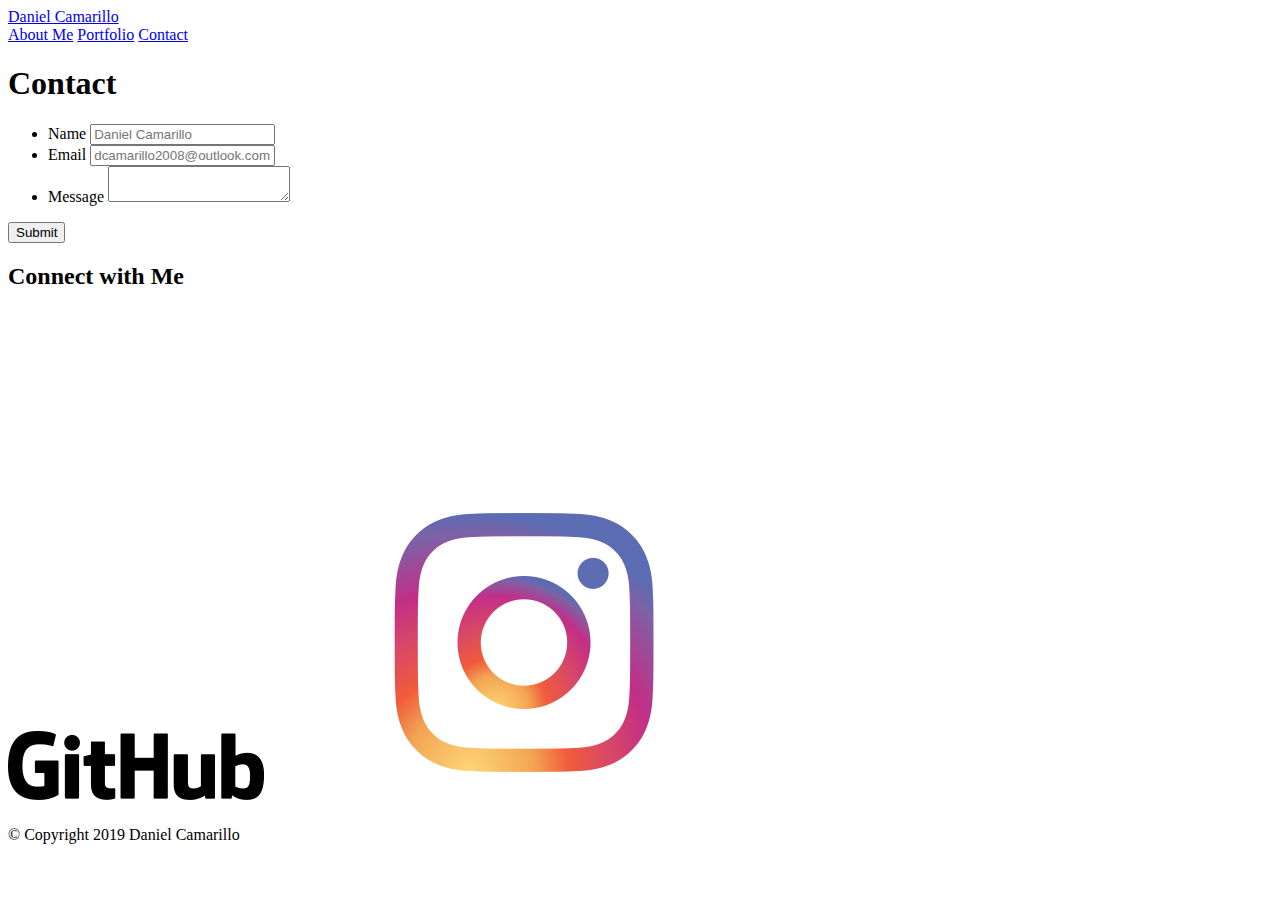
==== contact.html @ 6bd8b562 "Completed the HTML Files" ====
<!DOCTYPE html>
<html>
<head>
    <title>About Me</title>
</head>
<body>
    <header id="masterhead">
    <div class="container"> 
        <a href="index.html" id="logo">Daniel Camarillo</a>
            <nav>
                <a href="index.html">About Me</a>
                <a href="portfolio.html">Portfolio</a>
                <a href="contact.html">Contact</a>
            </nav>
        </div>
    </header>

<div id="main-container" class="container">
    <section class="main-container">
        <h1>Contact</h1>

        <form id="contact-form">
            <ul>
                <li>
                    <label for="name">Name</label>
                    <input type="text" name="name" id="name" 
                    placeholder="Daniel Camarillo" required="required">
                </li>
                <li>
                    <label for="email">Email</label>
                    <input type="text" name="email" id="email" 
                    placeholder="dcamarillo2008@outlook.com" required="required">
                </li>
                <li>
                    <label for="message">Message</label>
                    <textarea id="message" name="message" 
                    required="required"></textarea>
                </li>
            </ul>
            <input type="submit" name="submit">
        </form>

    </section>

    <section class="sidebar">
        <div id="connect">
            <h2>Connect with Me</h2>

            <img src="assets/images/Github.png" class="social" alt="Github">
            <img src="assets/images/Instagram.png" class="social" alt="Instagram">
        </div>
    </section>
</div>

<footer>
    <div class="container">
            &copy; Copyright 2019 Daniel Camarillo
    </div>
</footer>

</footer>
</section>
</body>
</html>
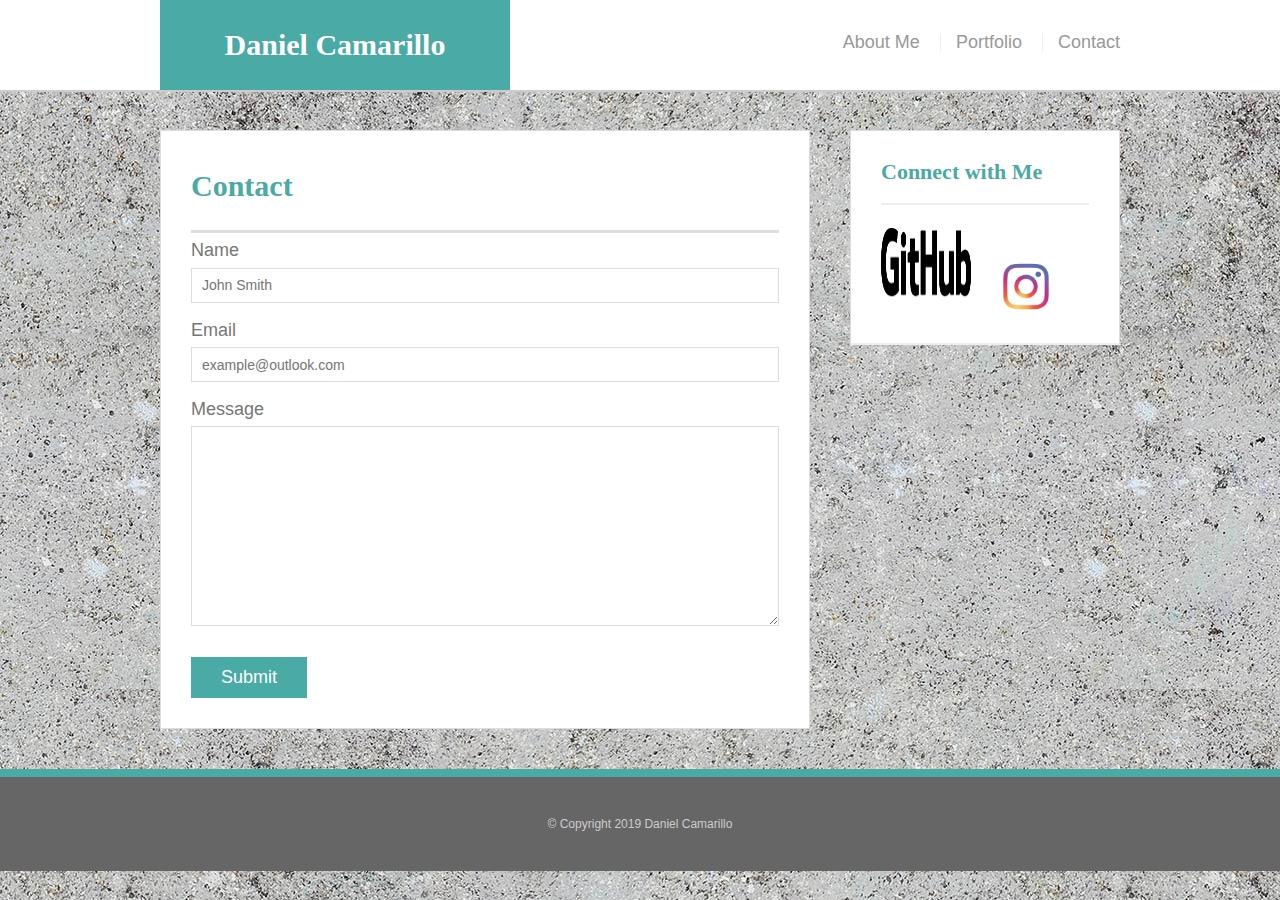
==== commit bbe9e16c: "Completed the CSS and Updated the HTML files" ====
--- a/contact.html
+++ b/contact.html
@@ -1,7 +1,9 @@
 <!DOCTYPE html>
-<html>
+<html lang="en-us">
 <head>
-    <title>About Me</title>
+    <title>Contact Daniel Camarillo</title>
+    <link rel="stylesheet" type="text/css" href="assets/css/reset.css">
+    <link rel="stylesheet" type="text/css" href="assets/css/style.css">
 </head>
 <body>
     <header id="masterhead">
@@ -15,42 +17,38 @@
         </div>
     </header>
 
-<div id="main-container" class="container">
-    <section class="main-container">
-        <h1>Contact</h1>
+    <div id="main-container" class="container">
+        <section class="main-container">
+            <h1>Contact</h1>
 
-        <form id="contact-form">
-            <ul>
-                <li>
-                    <label for="name">Name</label>
-                    <input type="text" name="name" id="name" 
-                    placeholder="Daniel Camarillo" required="required">
-                </li>
-                <li>
-                    <label for="email">Email</label>
-                    <input type="text" name="email" id="email" 
-                    placeholder="dcamarillo2008@outlook.com" required="required">
-                </li>
-                <li>
-                    <label for="message">Message</label>
-                    <textarea id="message" name="message" 
-                    required="required"></textarea>
-                </li>
-            </ul>
-            <input type="submit" name="submit">
-        </form>
+            <form id="contact-form">
+                <ul>
+                    <li>
+                        <label for="name">Name</label>
+                        <input type="text" name="name" id="name" placeholder="John Smith" required="required">
+                    </li>
+                    <li>
+                        <label for="email">Email</label>
+                        <input type="text" name="email" id="email" placeholder="example@outlook.com" required="required">
+                    </li>
+                    <li>
+                        <label for="message">Message</label>
+                        <textarea id="message" name="message" required="required"></textarea>
+                    </li>
+                </ul>
+                <input type="submit" name="submit">
+            </form>
+        </section>
 
-    </section>
+        <section class="sidebar">
+            <div id="connect">
+                <h2>Connect with Me</h2>
 
-    <section class="sidebar">
-        <div id="connect">
-            <h2>Connect with Me</h2>
-
-            <img src="assets/images/Github.png" class="social" alt="Github">
-            <img src="assets/images/Instagram.png" class="social" alt="Instagram">
-        </div>
-    </section>
-</div>
+                <img src="assets/images/Github.png" class="social" alt="Github">
+                <img src="assets/images/Instagram.png" class="social" alt="Instagram">
+            </div>
+        </section>
+    </div>
 
 <footer>
     <div class="container">
--- a/assets/css/style.css
+++ b/assets/css/style.css
@@ -0,0 +1,218 @@
+* {
+    box-sizing: border-box;
+}
+
+body{
+    background: url('../images/Concrete.jpg');
+    font-size: 18px;
+    line-height: 34px;
+    font-family: Arial, Helvetica, sans-serif;
+    color: #777;
+}
+
+.container {
+    width: 100%;
+    max-width: 960px;
+    margin: 0 auto;
+    clear: both;
+}
+
+h1, h2, h3, p {
+    margin-bottom: 20;
+}
+
+p:last-child {
+    margin-bottom: 0;
+}
+
+h1, h2, h3 {
+    font-family: Georgia, 'Times New Roman', Times, serif;
+    font-weight: 700;
+    color: #4aaaa5;
+}
+
+h1 {
+    font-size: 30px;
+    line-height: 49px;
+    border-bottom: 3px solid #ddd;
+    padding-bottom: 20px;
+}
+
+h2, h3 {
+    font-size: 22px;
+}
+
+#masterhead {
+    background: #fff;
+    margin: 0 0 30px;
+    z-index: 99;
+    color: #fff;
+    overflow: auto;
+    border-bottom: 2px solid #ccc;
+    position: fixed;
+    width: 100%;
+}
+
+#logo {
+    width: 350px;
+    height: 90px;
+    background: #4aaaa5;
+    float: left;
+    font-family: 'Georgia', 'Times New Roman', Times, serif;
+    text-align: center;
+    line-height: 90px;
+    color: #fff;
+    font-weight: 700;
+    font-size: 30px;
+    text-decoration: none;
+}
+
+nav{
+    float:right;
+    margin-top: 25px;
+}
+
+nav a {
+    color: #999;
+    text-decoration: none;
+    margin-left: 15px;
+    display: inline-block;
+    border-left: 1px solid #efefef;
+    padding-left: 15px;
+    line-height: 18px;
+}
+
+nav a:first-child {
+    border-left: 0 none;
+}
+
+#main-container {
+    padding-top: 130px;
+}
+
+.main-container {
+    background: #fff;
+    padding: 30px;
+    margin: 0 0 40px 0;
+    width: 100%;
+    max-width: 650px;
+    float: left;
+    border: 1px solid #ddd;
+}
+
+.auth-image {
+    width: 200px;
+    height: auto;
+    margin-top: 10px;
+    float: left;
+    margin-right: 25px;
+}
+
+.sidebar {
+    background: #fff;
+    padding: 30px;
+    width: 100%;
+    max-width: 270px;
+    float: right;
+    border: 1px solid #ddd;
+    margin-bottom: 20px;
+}
+
+h3, .sidebar, h2 {
+    border-bottom: 2px solid #eee;
+    padding-bottom: 20px;
+    margin-bottom: 15px;
+    line-height: 22px;
+}
+
+.social {
+    width: 90px;
+    height: 90px;
+    margin-top: 8px;
+    margin-right: 5px;
+}
+
+.social:last-child {
+    margin-right: 0;
+}
+
+footer {
+    background: #666;
+    color: #fff;
+    padding: 30px 0;
+    clear: both;
+    border-top: 8px solid #4aaaa5;
+    color: #ccc;
+    font-size: 12px;
+    text-align: center;
+}
+
+.work {
+    width: 274px;
+    overflow: auto;
+    position: relative;
+    float: left;
+    margin: 20px 0 25px;
+}
+
+.work:nth-child(even) {
+    margin-right: 40px;
+}
+
+.work img {
+    width: 100%;
+    border: 0 none;
+    opacity: 8;
+}
+
+.work h3 {
+    border-bottom: 0;
+    background: #4aaaa5;
+    color: #fff;
+    text-align: center;
+    position: absolute;
+    bottom: 20px;
+    padding: 15px;
+    width: 100%;
+    line-height: 30px;
+    margin-bottom: 0;
+    font-weight: 300;
+}
+
+#contact-form ul {
+    margin-bottom: 20px;
+}
+
+#contact-form li {
+    margin-bottom: 10px;
+}
+
+label,
+input[type=text],
+input[type=email],
+textarea {
+    display: black;
+    width: 100%;
+}
+
+input[type=text],
+input[type=email],
+textarea {
+    height: 35px;
+    border: 1px solid #ddd;
+    padding: 0 10px;
+    font-size: 14px;
+}
+
+textarea {
+    height: 200px;
+}
+
+input[type=submit] {
+    background: #4aaaa5;
+    border: 0 none;
+    color: #fff;
+    font-size: 18px;
+    padding: 10px 30px;
+    cursor: pointer;
+}